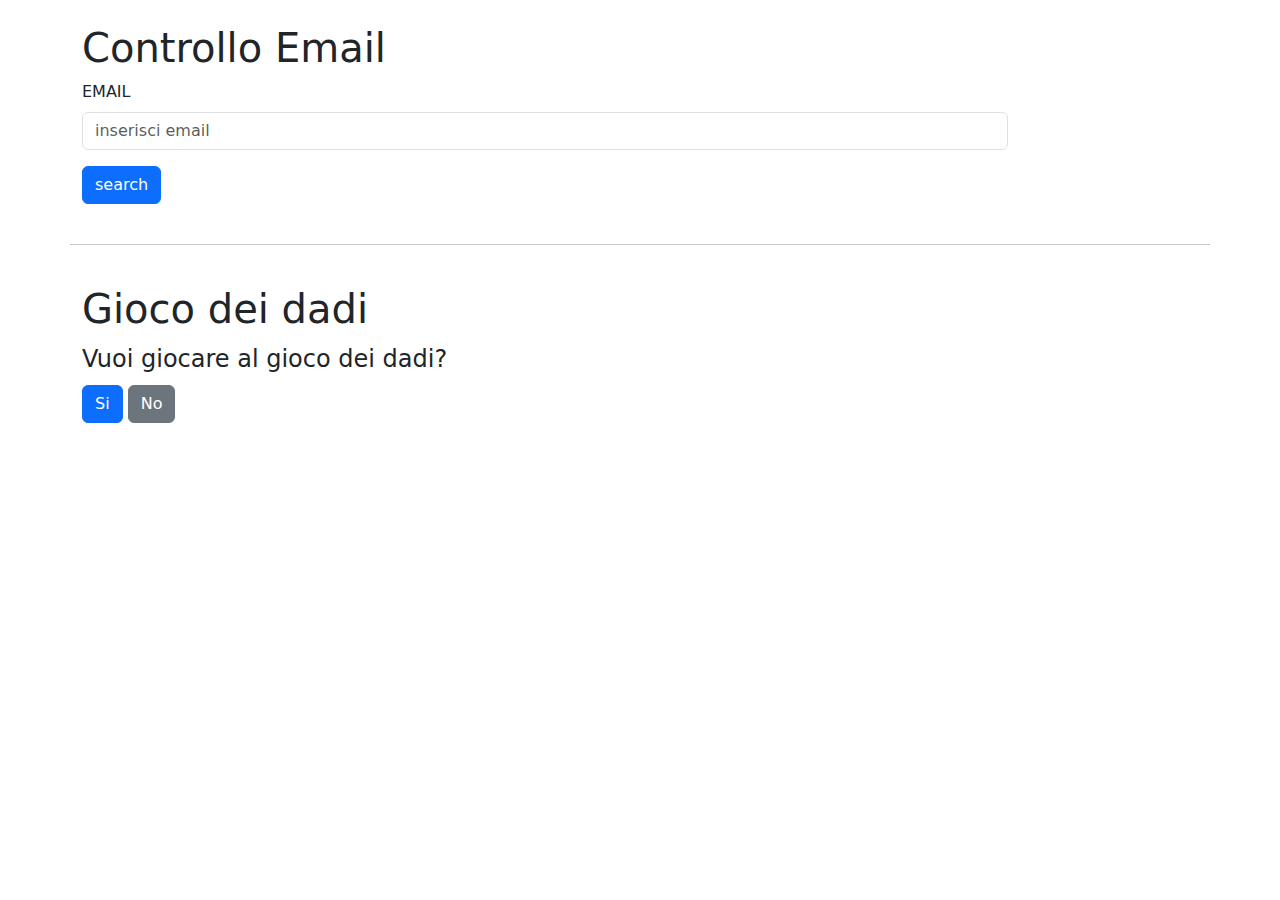
==== bonus/index.html @ 15367156 "[UPD] created bonus folder" ====
<!DOCTYPE html>
<html lang="en">

<head>
    <meta charset="UTF-8" />
    <meta name="viewport" content="width=device-width, initial-scale=1.0" />
    <link href="https://cdn.jsdelivr.net/npm/bootstrap@5.3.3/dist/css/bootstrap.min.css" rel="stylesheet"
        integrity="sha384-QWTKZyjpPEjISv5WaRU9OFeRpok6YctnYmDr5pNlyT2bRjXh0JMhjY6hW+ALEwIH" crossorigin="anonymous" />
    <title>controllo mail | gioco dei dadi</title>
</head>

<body>
    <div class="container">
        <div class="row">
            <div class="col-10">
                <h1 class="mt-4">Controllo Email</h1>
                <label for="email" class="form-label">EMAIL</label>
                <input class="form-control border-violet" type="email" name="email" id="email"
                    placeholder="inserisci email" />
                <button type="button" class="btn btn-primary mt-3" id="search">search</button>
                <div id="message" class="mt-3 fs-3"></div>
            </div>
            <hr class="mt-4">
            <div class="col-10">
                <h1 class="mt-4">Gioco dei dadi</h1>
                <div class="fs-4">Vuoi giocare al gioco dei dadi?</div>
                <button type="button" class="btn btn-primary mt-2" id="play">Si</button>
                <button type="button" class="btn btn-secondary mt-2" id="no-play">No</button>
                <div id="user_num"></div>
                <div id="computer_num"></div>
                <div id="who-win" class="mt-3 fs-3"></div>
            </div>
        </div>
    </div>
    <script src="./js/script.js"></script>
</body>

</html>
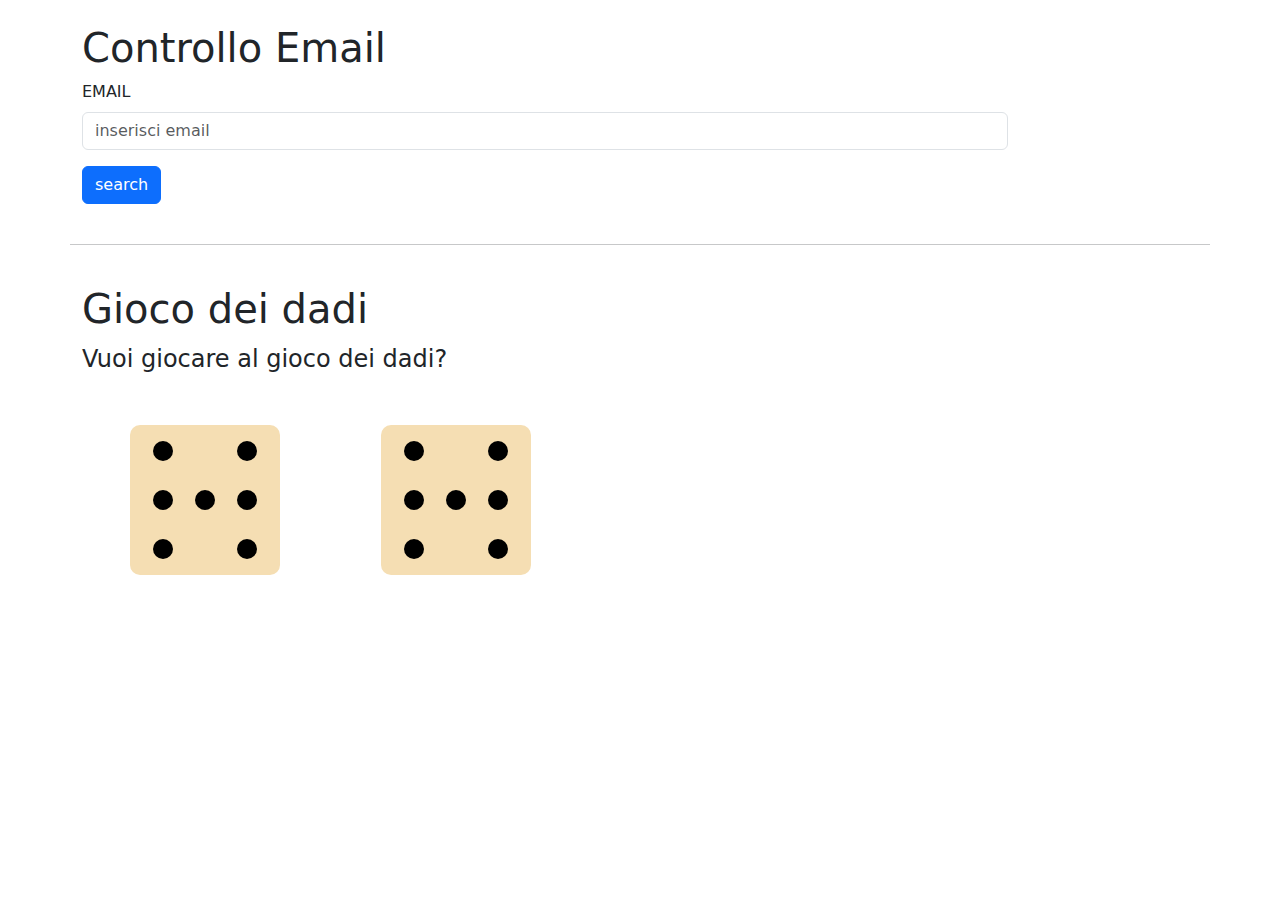
==== commit f9bb09ca: "[UPD] create structure of dado in html" ====
--- a/bonus/index.html
+++ b/bonus/index.html
@@ -6,6 +6,7 @@
     <meta name="viewport" content="width=device-width, initial-scale=1.0" />
     <link href="https://cdn.jsdelivr.net/npm/bootstrap@5.3.3/dist/css/bootstrap.min.css" rel="stylesheet"
         integrity="sha384-QWTKZyjpPEjISv5WaRU9OFeRpok6YctnYmDr5pNlyT2bRjXh0JMhjY6hW+ALEwIH" crossorigin="anonymous" />
+        <link rel="stylesheet" href="./css/style.css">
     <title>controllo mail | gioco dei dadi</title>
 </head>
 
@@ -24,8 +25,24 @@
             <div class="col-10">
                 <h1 class="mt-4">Gioco dei dadi</h1>
                 <div class="fs-4">Vuoi giocare al gioco dei dadi?</div>
-                <button type="button" class="btn btn-primary mt-2" id="play">Si</button>
-                <button type="button" class="btn btn-secondary mt-2" id="no-play">No</button>
+                <button type="button" class="btn dado m-5" id="user_dado">
+                    <div class="pallino pallino1"></div>
+                    <div class="pallino pallino2"></div>
+                    <div class="pallino pallino3"></div>
+                    <div class="pallino pallino4"></div>
+                    <div class="pallino pallino5"></div>
+                    <div class="pallino pallino6"></div>
+                    <div class="pallino pallino7"></div>
+                </button>
+                <button type="button" class="btn dado m-5" id="computer_dado">
+                    <div class="pallino pallino1"></div>
+                    <div class="pallino pallino2"></div>
+                    <div class="pallino pallino3"></div>
+                    <div class="pallino pallino4"></div>
+                    <div class="pallino pallino5"></div>
+                    <div class="pallino pallino6"></div>
+                    <div class="pallino pallino7"></div>
+                </button>
                 <div id="user_num"></div>
                 <div id="computer_num"></div>
                 <div id="who-win" class="mt-3 fs-3"></div>
--- a/bonus/css/style.css
+++ b/bonus/css/style.css
@@ -0,0 +1,53 @@
+.dado {
+    width: 150px;
+    height: 150px;
+    border-radius: 10px;
+    background-color: wheat;
+    position: relative;
+}
+
+.pallino {
+    width: 20px;
+    height: 20px;
+    border-radius: 50%;
+    background-color: black;
+    position: absolute;
+}
+
+.pallino1 {
+    top: 50%;
+    left: 50%;
+    transform: translate(-50%, -50%);
+}
+
+.pallino2 {
+    top: 10%;
+    left: 15%;
+}
+
+.pallino3 {
+    top: 10%;
+    right: 15%;
+}
+
+.pallino4 {
+    top: 50%;
+    left: 15%;
+    transform: translate(0%, -50%);
+}
+
+.pallino5 {
+    bottom: 10%;
+    left: 15%;
+}
+
+.pallino6 {
+    bottom: 10%;
+    right: 15%;
+}
+
+.pallino7 {
+    top: 50%;
+    right: 15%;
+    transform: translate(0%, -50%);
+}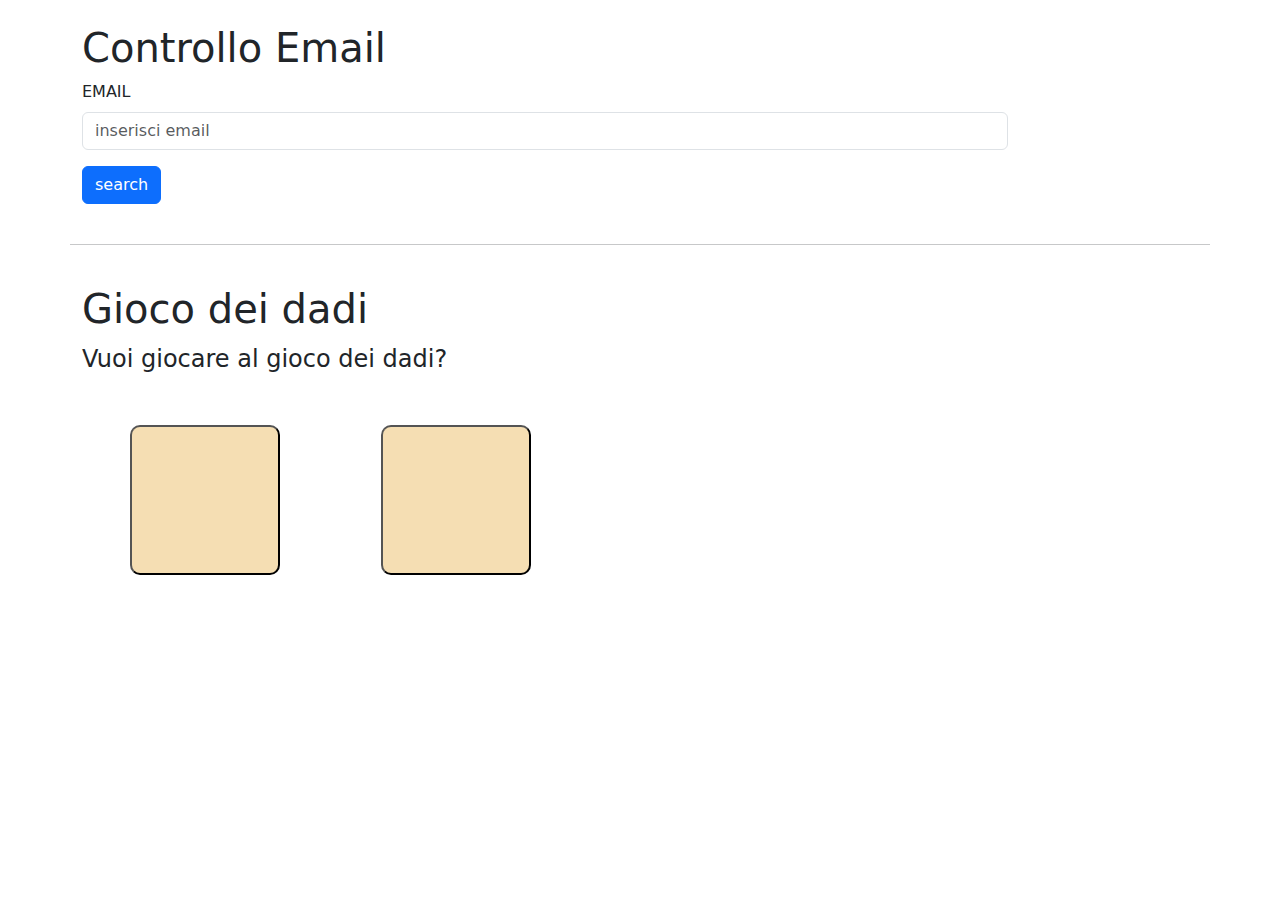
==== commit 5643542c: "[UPD] added style to button" ====
--- a/bonus/index.html
+++ b/bonus/index.html
@@ -25,7 +25,7 @@
             <div class="col-10">
                 <h1 class="mt-4">Gioco dei dadi</h1>
                 <div class="fs-4">Vuoi giocare al gioco dei dadi?</div>
-                <button type="button" class="btn dado m-5" id="user_dado">
+                <button type="button" class="dado m-5" id="user_dado">
                     <div class="pallino pallino1"></div>
                     <div class="pallino pallino2"></div>
                     <div class="pallino pallino3"></div>
@@ -34,7 +34,7 @@
                     <div class="pallino pallino6"></div>
                     <div class="pallino pallino7"></div>
                 </button>
-                <button type="button" class="btn dado m-5" id="computer_dado">
+                <button type="button" class="dado m-5" id="computer_dado">
                     <div class="pallino pallino1"></div>
                     <div class="pallino pallino2"></div>
                     <div class="pallino pallino3"></div>
--- a/bonus/css/style.css
+++ b/bonus/css/style.css
@@ -6,48 +6,105 @@
     position: relative;
 }
 
+.dado:hover {
+    background-color: rgba(245, 222, 179, 0.705);
+    cursor: pointer;
+}
+
 .pallino {
     width: 20px;
     height: 20px;
     border-radius: 50%;
     background-color: black;
     position: absolute;
+    display: none;
 }
 
 .pallino1 {
+    top: 10%;
+    left: 15%;
+}
+
+.pallino2 {
+    top: 10%;
+    right: 15%;
+}
+
+.pallino3 {
+    top: 50%;
+    left: 15%;
+    transform: translate(0%, -50%);
+}
+
+.pallino4 {
     top: 50%;
     left: 50%;
     transform: translate(-50%, -50%);
 }
 
-.pallino2 {
-    top: 10%;
-    left: 15%;
-}
-
-.pallino3 {
-    top: 10%;
+.pallino5 {
+    top: 50%;
     right: 15%;
-}
-
-.pallino4 {
-    top: 50%;
-    left: 15%;
     transform: translate(0%, -50%);
 }
 
-.pallino5 {
+.pallino6 {
     bottom: 10%;
     left: 15%;
 }
 
-.pallino6 {
+.pallino7 {
     bottom: 10%;
     right: 15%;
 }
 
-.pallino7 {
-    top: 50%;
-    right: 15%;
-    transform: translate(0%, -50%);
+
+.rolling {
+    animation: shake 0.5s infinite;
+}
+
+@keyframes shake {
+    0% {
+        transform: translate(1px, 1px) rotate(0deg);
+    }
+
+    10% {
+        transform: translate(-1px, -2px) rotate(-1deg);
+    }
+
+    20% {
+        transform: translate(-3px, 0px) rotate(1deg);
+    }
+
+    30% {
+        transform: translate(3px, 2px) rotate(0deg);
+    }
+
+    40% {
+        transform: translate(1px, -1px) rotate(1deg);
+    }
+
+    50% {
+        transform: translate(-1px, 2px) rotate(-1deg);
+    }
+
+    60% {
+        transform: translate(-3px, 1px) rotate(0deg);
+    }
+
+    70% {
+        transform: translate(3px, 1px) rotate(-1deg);
+    }
+
+    80% {
+        transform: translate(-1px, -1px) rotate(1deg);
+    }
+
+    90% {
+        transform: translate(1px, 2px) rotate(0deg);
+    }
+
+    100% {
+        transform: translate(1px, -2px) rotate(-1deg);
+    }
 }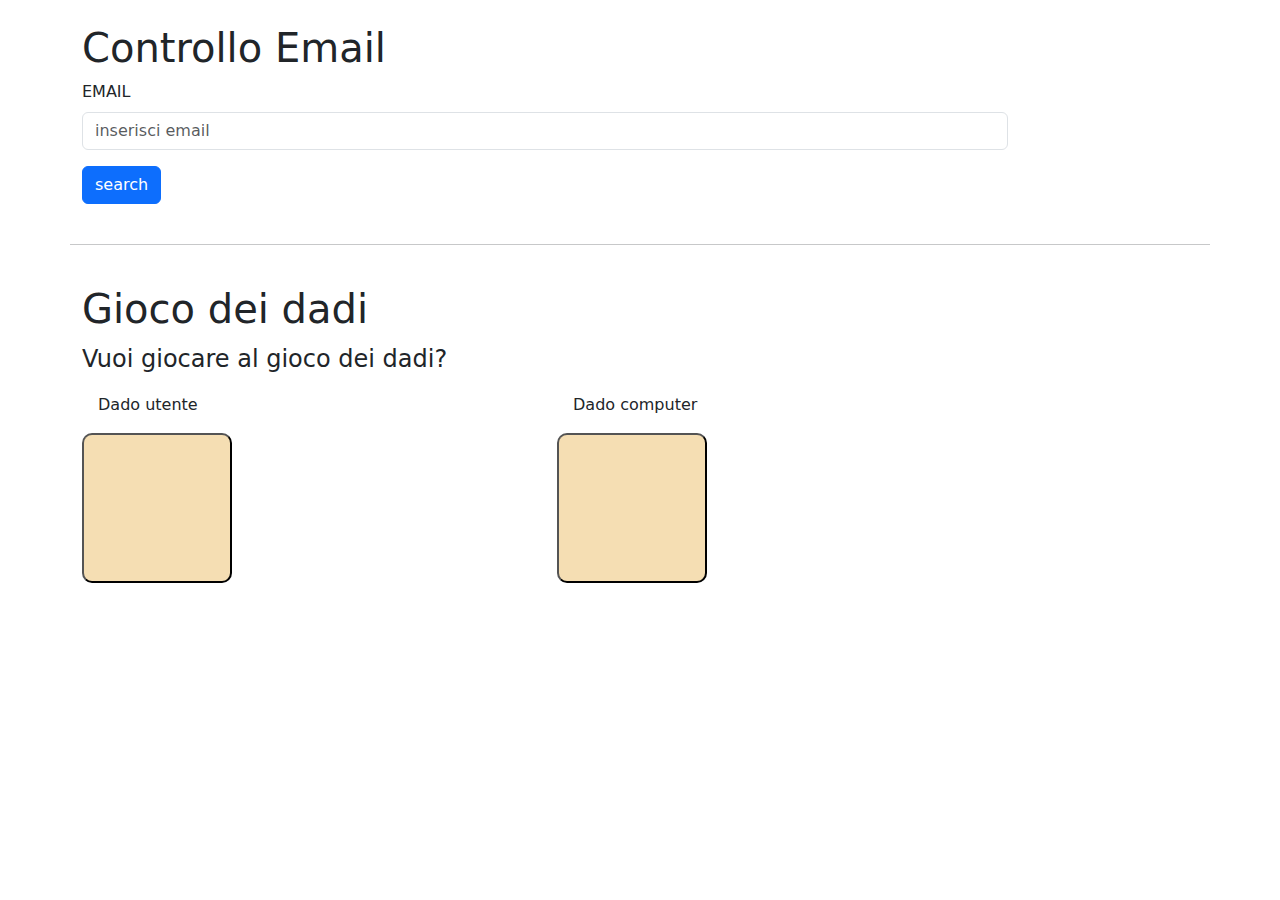
==== commit 059abb42: "[UPD] bonus finished without 3d animation" ====
--- a/bonus/index.html
+++ b/bonus/index.html
@@ -25,24 +25,34 @@
             <div class="col-10">
                 <h1 class="mt-4">Gioco dei dadi</h1>
                 <div class="fs-4">Vuoi giocare al gioco dei dadi?</div>
-                <button type="button" class="dado m-5" id="user_dado">
-                    <div class="pallino pallino1"></div>
-                    <div class="pallino pallino2"></div>
-                    <div class="pallino pallino3"></div>
-                    <div class="pallino pallino4"></div>
-                    <div class="pallino pallino5"></div>
-                    <div class="pallino pallino6"></div>
-                    <div class="pallino pallino7"></div>
-                </button>
-                <button type="button" class="dado m-5" id="computer_dado">
-                    <div class="pallino pallino1"></div>
-                    <div class="pallino pallino2"></div>
-                    <div class="pallino pallino3"></div>
-                    <div class="pallino pallino4"></div>
-                    <div class="pallino pallino5"></div>
-                    <div class="pallino pallino6"></div>
-                    <div class="pallino pallino7"></div>
-                </button>
+                <div class="row">
+                    <div class="col-6">
+                        <div class="m-3">Dado utente</div>
+                        <button type="button" class="dado" id="user_dado">
+                            <div class="pallino pallino1"></div>
+                            <div class="pallino pallino2"></div>
+                            <div class="pallino pallino3"></div>
+                            <div class="pallino pallino4"></div>
+                            <div class="pallino pallino5"></div>
+                            <div class="pallino pallino6"></div>
+                            <div class="pallino pallino7"></div>
+                        </button>
+                    </div>
+                    <div class="col-6">
+                        <div class="m-3">Dado computer</div>
+                        <button type="button" class="dado" id="computer_dado">
+                            <div class="pallino pallino1"></div>
+                            <div class="pallino pallino2"></div>
+                            <div class="pallino pallino3"></div>
+                            <div class="pallino pallino4"></div>
+                            <div class="pallino pallino5"></div>
+                            <div class="pallino pallino6"></div>
+                            <div class="pallino pallino7"></div>
+                        </button>
+
+                    </div>
+
+                </div>
                 <div id="user_num"></div>
                 <div id="computer_num"></div>
                 <div id="who-win" class="mt-3 fs-3"></div>
